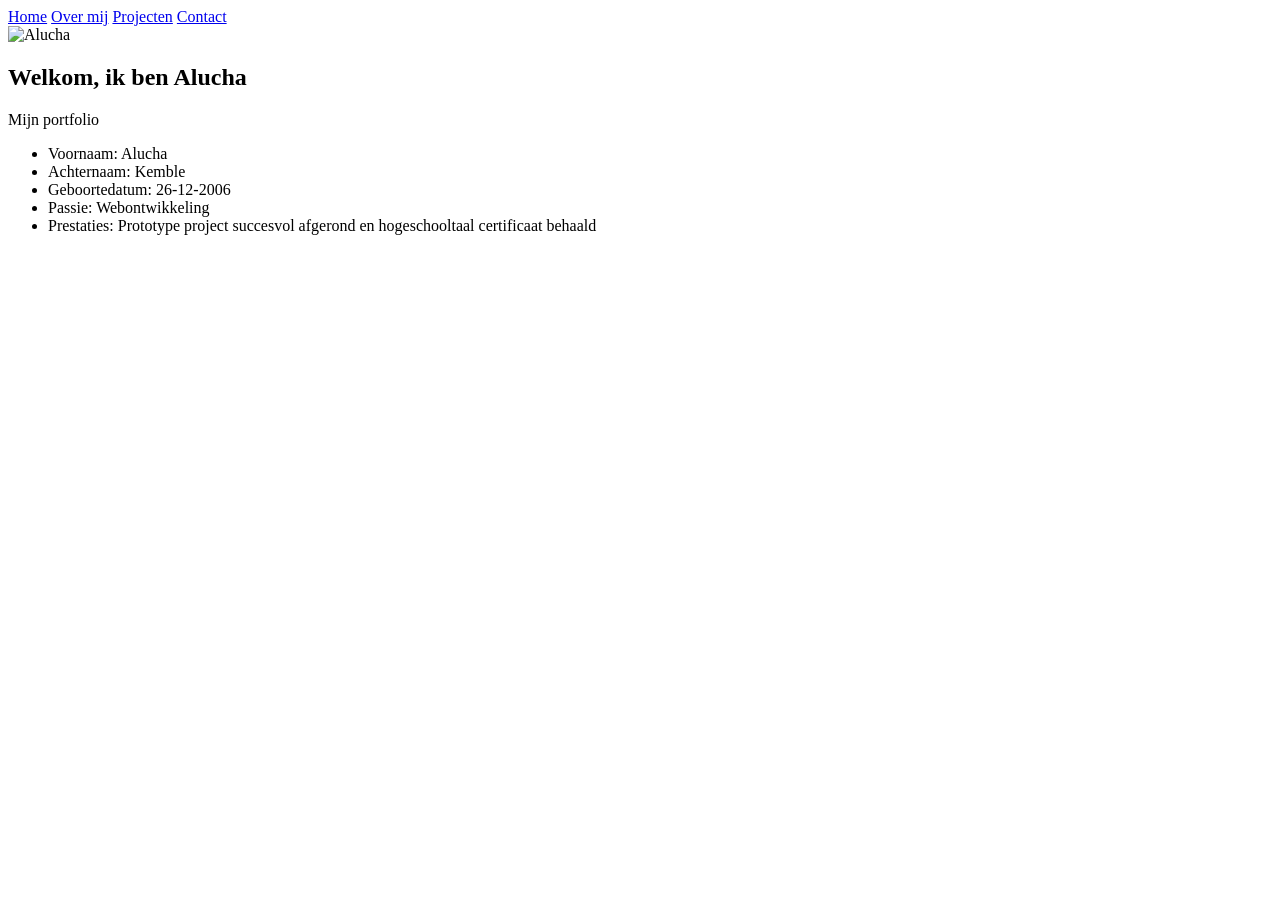
==== index.html @ 1e3ed4e5 "Fix image source and clean up HTML structure Updated image source for portfolio and formatted HTML." ====
<!DOCTYPE html>
<html lang="nl">
<head>
  <meta charset="UTF-8">
  <meta name="viewport" content="width=device-width, initial-scale=1.0">
  <title>Portfolio van Alucha</title>
  <link rel="stylesheet" href="css/main.css">
</head>

<body>
  <nav>
    <a href="index.html">Home</a>
    <a href="about.html">Over mij</a>
    <a href="work.html">Projecten</a>
    <a href="contact.html">Contact</a>
  </nav>

  <section class="intro">
    <img src="img/portfolio-image.jpeg" alt="Alucha" width="200">
    <h1>Welkom, ik ben Alucha</h1>
    <p>Mijn portfolio</p>
    <ul>
      <li>Voornaam: Alucha</li>
      <li>Achternaam: Kemble</li>
      <li>Geboortedatum: 26‑12‑2006</li>
      <li>Passie: Webontwikkeling</li>
      <li>Prestaties: Prototype project succesvol afgerond en hogeschooltaal certificaat behaald</li>
    </ul>
  </section>
  
</body>
</html>
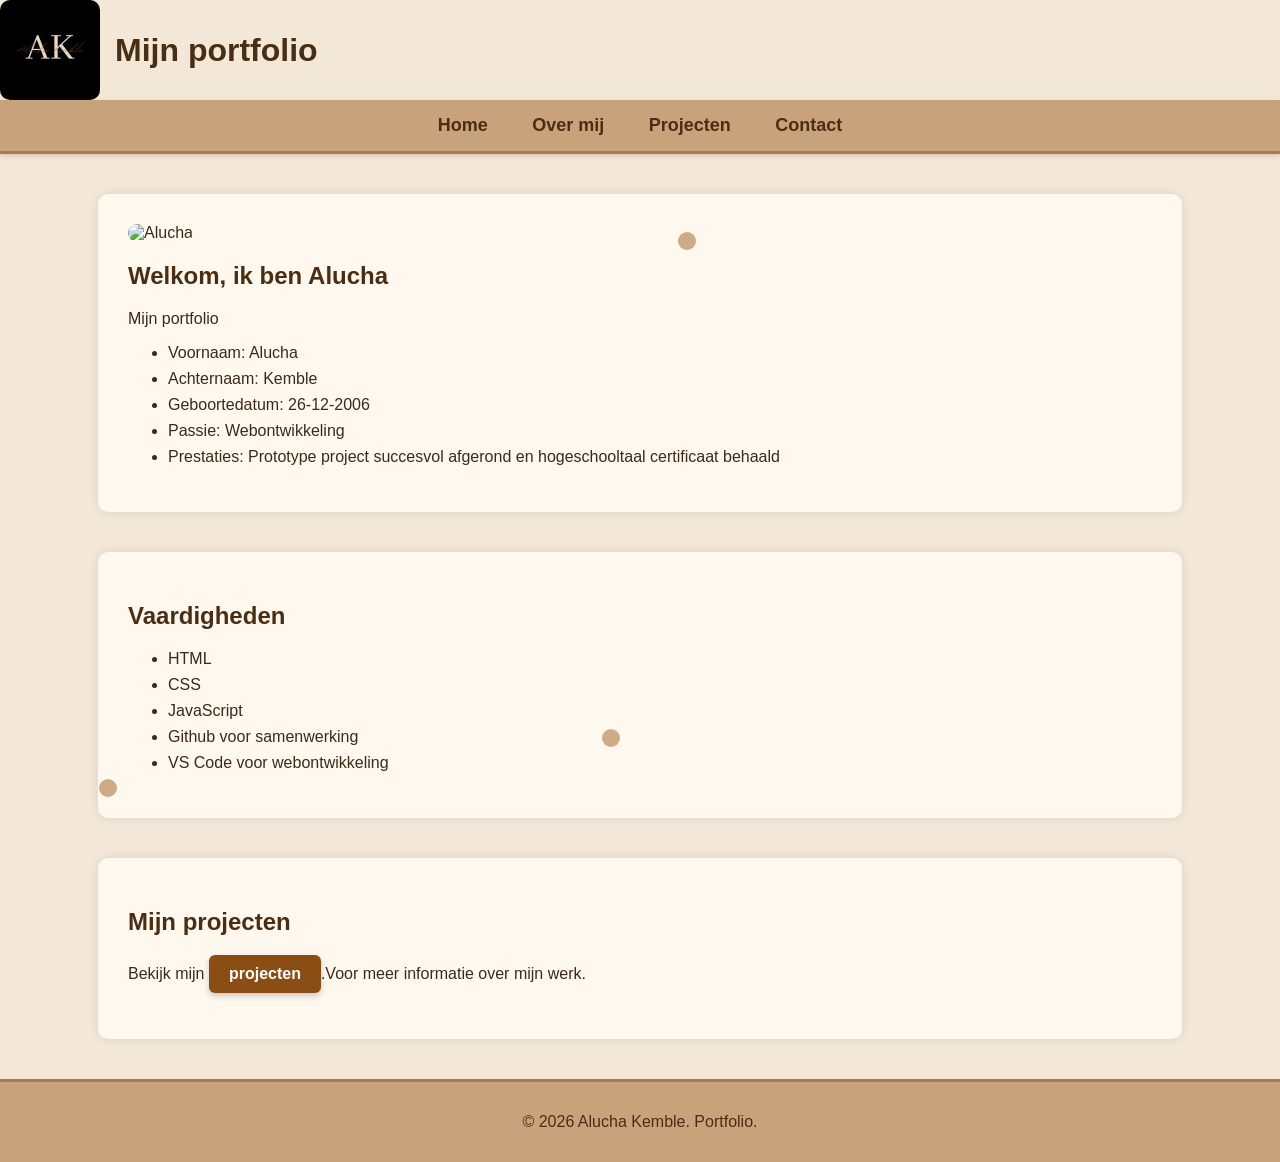
==== commit 2cad82d2: "update portfolio" ====
--- a/index.html
+++ b/index.html
@@ -1,5 +1,5 @@
 <!DOCTYPE html>
-<html lang="nl">
+<html lang="en">
 <head>
   <meta charset="UTF-8">
   <meta name="viewport" content="width=device-width, initial-scale=1.0">
@@ -8,25 +8,54 @@
 </head>
 
 <body>
-  <nav>
-    <a href="index.html">Home</a>
-    <a href="about.html">Over mij</a>
-    <a href="work.html">Projecten</a>
+  <header class="header">
+    <div class="logo-title">
+<img src="img/logo.jpeg" alt="Logo van Alucha" class="logo" width="100"  height="100">
+<h1 class="title">Mijn portfolio</h1>
+    </div>
+  
+  </header>
+    <nav>
+      <a href="index.html">Home</a>
+      <a href="about.html">Over mij</a>
+      <a href="work.html">Projecten</a>
     <a href="contact.html">Contact</a>
   </nav>
-
+<main>
   <section class="intro">
-    <img src="img/portfolio-image.jpeg" alt="Alucha" width="200">
+    <img src="img/portfolio-image.jpeg" alt="Alucha" width="250" height="250">
     <h1>Welkom, ik ben Alucha</h1>
     <p>Mijn portfolio</p>
     <ul>
       <li>Voornaam: Alucha</li>
       <li>Achternaam: Kemble</li>
-      <li>Geboortedatum: 26‑12‑2006</li>
+      <li>Geboortedatum: 26-12-2006</li>
       <li>Passie: Webontwikkeling</li>
       <li>Prestaties: Prototype project succesvol afgerond en hogeschooltaal certificaat behaald</li>
     </ul>
   </section>
-  
+
+  <section class="skills">
+    <h2>Vaardigheden</h2>
+    <ul>
+      <li>HTML</li>
+      <li>CSS</li>
+      <li>JavaScript</li>
+      <li>Github voor samenwerking</li>
+      <li>VS Code voor webontwikkeling</li>
+    </ul>
+  </section>
+
+  <section class="projects">
+    <h2>Mijn projecten</h2>
+    <p>Bekijk mijn <a href="work.html" class="project-button">projecten</a>.Voor meer informatie over mijn werk.</p>
+  </section>
+</main>
+
+<footer class="footer">
+  <p>&copy; 2026 Alucha Kemble. Portfolio.</p>
+</footer>
+
+  <script src="js/main.js"></script>
 </body>
 </html>
--- a/css/main.css
+++ b/css/main.css
@@ -0,0 +1,202 @@
+/* ===========================
+   BASIS STYLING – BRUIN THEMA
+   =========================== */
+
+body {
+    font-family: Arial, sans-serif;
+    background-color: #f3e7d8; /* heel licht beige/bruin */
+    margin: 0;
+    padding: 0;
+    color: #3b2a1a; /* donkerbruin tekst */
+}
+
+
+.logo-title {
+    display: flex;
+    align-items: center;
+    gap: 15px;
+}
+/* ===========================
+   NAVIGATIEBALK
+   =========================== */
+
+nav {
+    background-color: #c8a27a;   /* lichtbruin */
+    padding: 15px;
+    text-align: center;
+    border-bottom: 3px solid #a67c52; /* donkerder bruin */
+    box-shadow: 0 2px 5px rgba(166, 124, 82, 0.3);
+    position: relative;
+    z-index: 10;
+}
+
+nav a {
+    color: #4a2e14; /* donkerbruin tekst */
+    text-decoration: none;
+    margin: 0 20px;
+    font-size: 18px;
+    font-weight: bold;
+    position: relative;
+}
+
+nav a:hover {
+    color: #ffffff; /* wit bij hover */
+    background-color: #a67c52;
+    padding: 5px 10px;
+    border-radius: 5px;
+    transition: 0.3s;
+}
+
+/* Hover-lijn onder menu items */
+nav a::after {
+    content: '';
+    position: absolute;
+    left: 0;
+    bottom: -5px;
+    width: 0;
+    height: 2px;
+    background-color: #a67c52;
+    transition: width 0.3s;
+}
+
+nav a:hover::after {
+    width: 100%;
+}
+
+
+
+/* ===========================
+   SECTIONS
+   =========================== */
+
+section {
+    width: 80%;
+    margin: 40px auto;
+    background: #fff8ef; /* zacht beige */
+    padding: 30px;
+    border-radius: 10px;
+    box-shadow: 0 0 10px rgba(0,0,0,0.1);
+}
+
+h1, h2, h3 {
+    color: #4a2e14; /* donkerbruin */
+}
+
+ul li {
+    margin-bottom: 8px;
+}
+
+img {
+    max-width: 100%;
+    border-radius: 10px;
+}
+
+.project-button {
+    display: inline-block;
+    background-color: #8a4d14;
+    color: #fff;
+    padding: 10px 20px;
+    border-radius: 6px;
+    text-decoration: none;
+    font-weight: bold;
+    box-shadow: 0 3px 6px rgba(0,0,0,0.2);
+    transition: all 0.3s ease;
+}
+
+.project-button:hover {
+    background-color: #a67c52;
+    transform: translateY(-2px);
+    box-shadow: 0 5px 10px rgba(0,0,0,0.3);
+}
+/* ===========================
+   FOOTER
+   =========================== */
+
+footer {
+    background-color: #c8a27a;
+    color: #4a2e14;
+    text-align: center;
+    padding: 15px;
+    border-top: 3px solid #a67c52;
+    margin-top: 40px;
+}
+
+/* ===========================
+   BLOEMEN ANIMATIE
+   =========================== */
+
+.flowers {
+  position: fixed;
+  top: 0;
+  left: 0;
+  width: 100%;
+  height: 100%;
+  pointer-events: none;
+  overflow: hidden;
+  z-index: 1;
+}
+
+.flower {
+  position: absolute;
+  width: 18px;
+  height: 18px;
+  background-color: #c8a27a; /* lichtbruin */
+  border-radius: 50%;
+  animation: bloom 3s ease-in-out infinite;
+  opacity: 0.9;
+}
+
+@keyframes bloom {
+  0% { transform: scale(0); opacity: 0; }
+  50% { transform: scale(1.3); opacity: 1; }
+  100% { transform: scale(1); opacity: 0.7; }
+}
+
+/* ===========================
+   RESPONSIVE
+   =========================== */
+
+@media (max-width: 1024px) {
+    section {
+        width: 90%;
+    }
+}
+
+@media (max-width: 768px) {
+    nav a {
+        display: block;
+        margin: 10px 0;
+        font-size: 16px;
+    }
+
+    section {
+        width: 95%;
+        padding: 20px;
+    }
+
+    h1 {
+        font-size: 26px;
+    }
+
+    h2 {
+        font-size: 22px;
+    }
+}
+
+@media (max-width: 480px) {
+    body {
+        font-size: 14px;
+    }
+
+    nav {
+        padding: 10px;
+    }
+
+    nav a {
+        font-size: 14px;
+    }
+
+    section {
+        padding: 15px;
+    }
+}
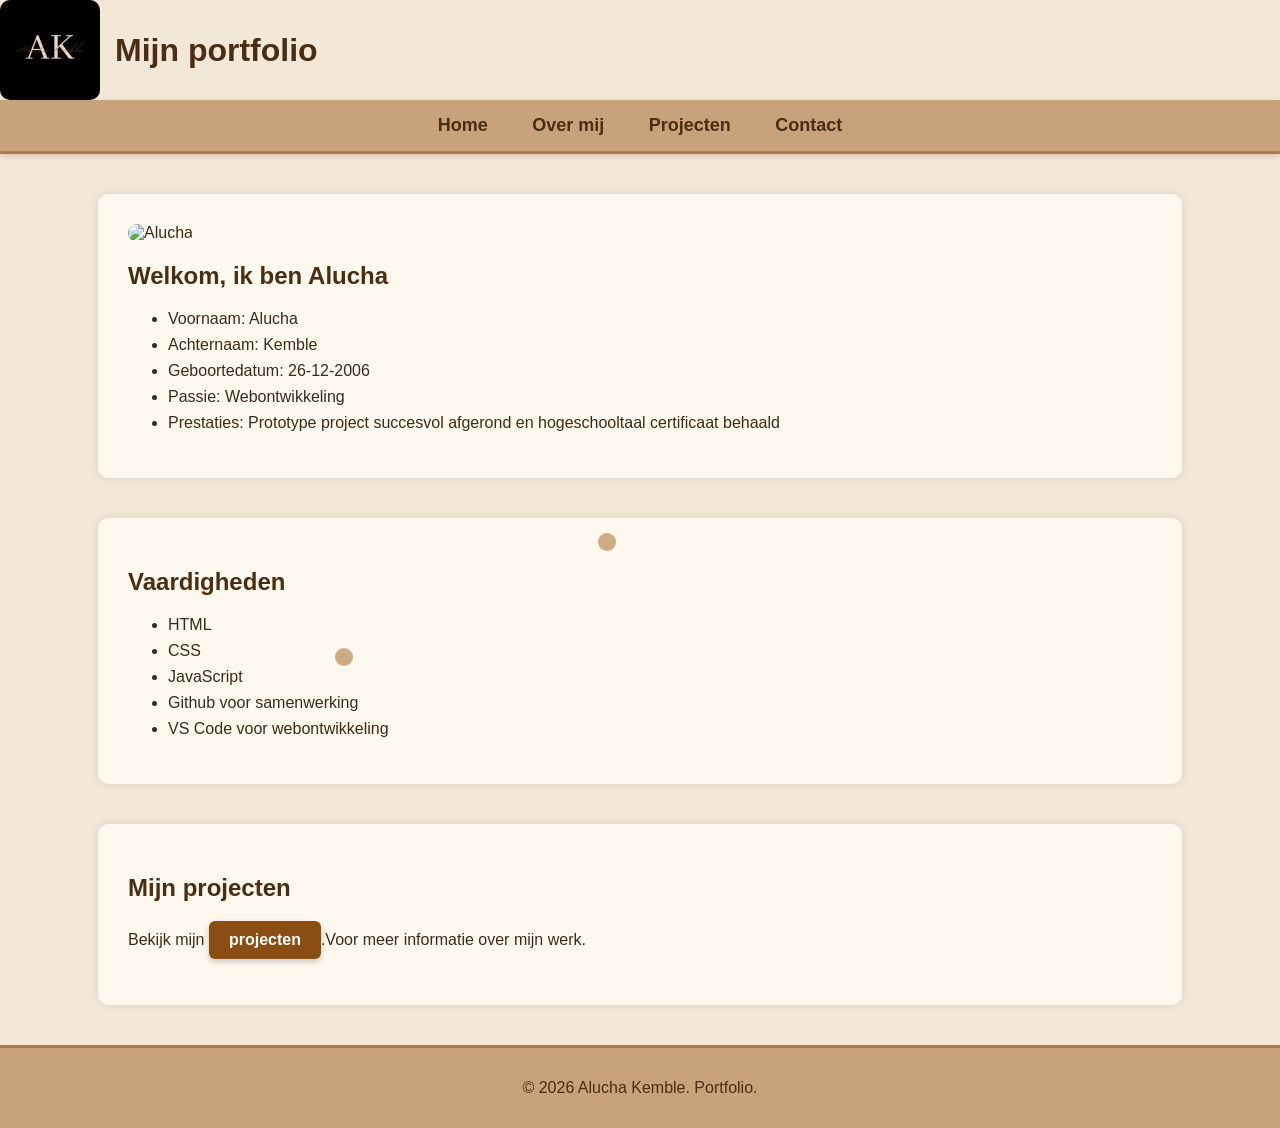
==== commit f7201fbf: "Update index.html" ====
--- a/index.html
+++ b/index.html
@@ -25,7 +25,6 @@
   <section class="intro">
     <img src="img/portfolio-image.jpeg" alt="Alucha" width="250" height="250">
     <h1>Welkom, ik ben Alucha</h1>
-    <p>Mijn portfolio</p>
     <ul>
       <li>Voornaam: Alucha</li>
       <li>Achternaam: Kemble</li>
